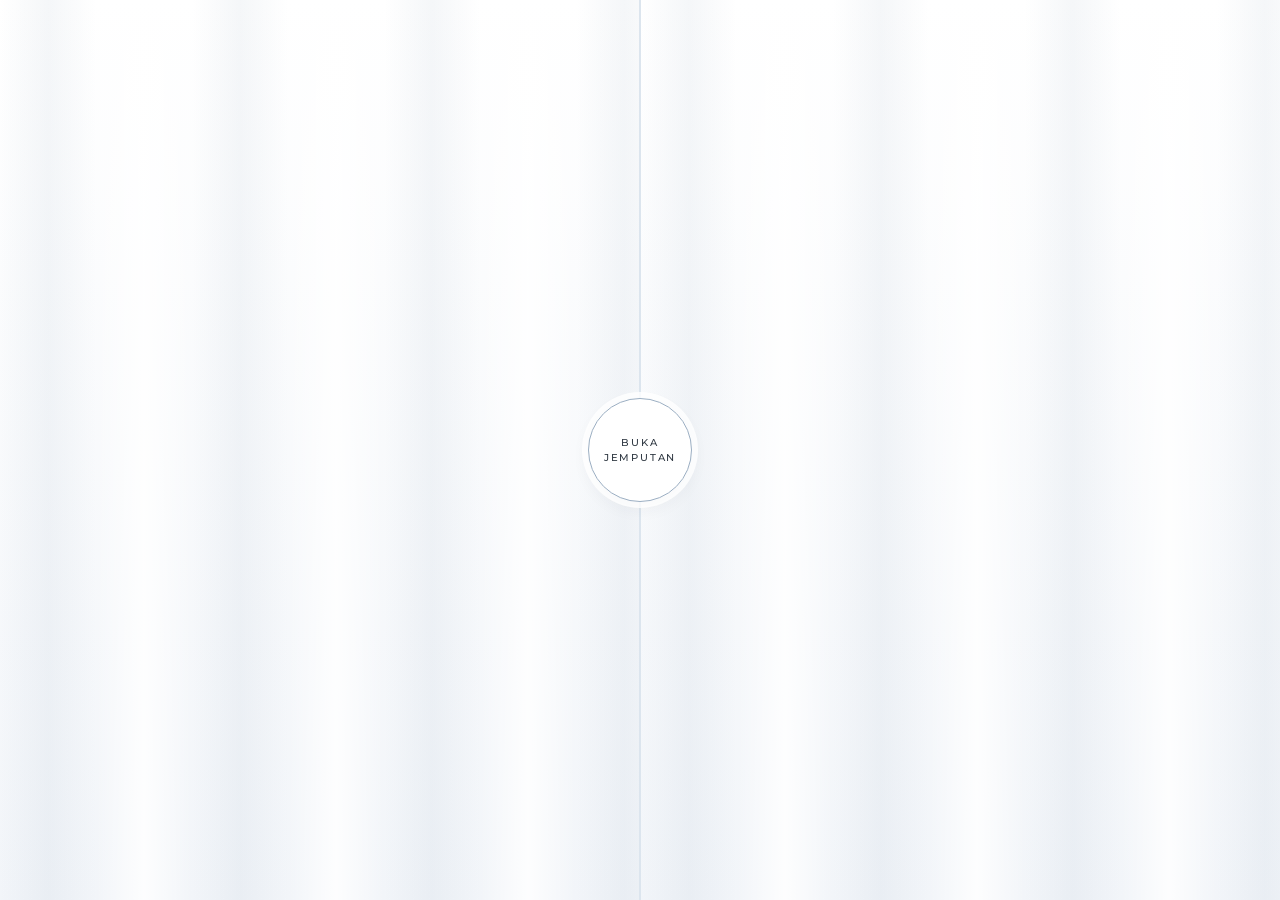
==== index.html @ 025720e4 "Add files via upload" ====
<!doctype html>
<html lang="ms">
<head>
  <meta charset="utf-8">
  <meta name="viewport" content="width=device-width, initial-scale=1, viewport-fit=cover">
  <meta name="theme-color" content="#FFFFFF">
  <meta name="description" content="Join us as we celebrate the beginning of our forever. Hedry &amp; Shafiqah, 1 &amp; 2 January 2027.">
  <title>Hedry &amp; Shafiqah | Wedding Invitation</title>
  <link rel="icon" type="image/png" sizes="any" href="Favicon.png?v=4">
  <link rel="shortcut icon" type="image/png" href="Favicon.png?v=4">
  <link rel="apple-touch-icon" href="Favicon.png?v=4">
  <meta property="og:type" content="website">
  <meta property="og:title" content="Hedry &amp; Shafiqah | Wedding Invitation">
  <meta property="og:description" content="Join us as we celebrate the beginning of our forever. Hedry &amp; Shafiqah, 1 &amp; 2 January 2027.">
  <meta property="og:image" content="Favicon.png?v=4">
  <meta name="twitter:card" content="summary">
  <meta name="twitter:title" content="Hedry &amp; Shafiqah | Wedding Invitation">
  <meta name="twitter:image" content="Favicon.png?v=4">
  <link rel="preconnect" href="https://fonts.googleapis.com">
  <link rel="preconnect" href="https://fonts.gstatic.com" crossorigin>
  <link href="https://fonts.googleapis.com/css2?family=Cormorant+Garamond:wght@600&family=Montserrat:wght@400;500;600&display=swap" rel="stylesheet">
  <link rel="stylesheet" href="https://cdnjs.cloudflare.com/ajax/libs/font-awesome/6.5.2/css/all.min.css" crossorigin="anonymous" referrerpolicy="no-referrer">
  <link rel="stylesheet" href="styles.css">
  <script src="script.js" defer></script>
</head>
<body>
  <main class="stage" id="stage">
    <video class="stage__video" id="invitation-video" playsinline loop preload="auto" aria-label="Video jemputan perkahwinan"></video>

    <div class="stage__placeholder" id="placeholder">
      <span class="stage__kicker">Walimatulurus</span>
      <h1 class="stage__names" id="placeholder-names"></h1>
      <span class="stage__rule" aria-hidden="true"></span>
      <span class="stage__day" id="placeholder-day"></span>
      <span class="stage__date" id="placeholder-date"></span>
    </div>
  </main>

  <div class="gate" id="gate">
    <div class="gate__half gate__half--left"></div>
    <div class="gate__half gate__half--right"></div>
    <button class="gate__button" id="open-invitation" type="button">Buka Jemputan</button>
  </div>

  <nav class="bar" id="bar" aria-label="Menu jemputan">
    <div class="bar__list">
      <button class="bar__item" type="button" data-popup="lokasi">
        <i class="fa-solid fa-location-dot" aria-hidden="true"></i><span>Lokasi</span>
      </button>
      <button class="bar__item" type="button" data-popup="kalendar">
        <i class="fa-regular fa-calendar" aria-hidden="true"></i><span>Kalendar</span>
      </button>
      <button class="bar__item bar__item--featured" type="button" data-popup="kehadiran">
        <span class="bar__float" aria-hidden="true">
          <svg viewBox="0 0 24 24" fill="none" stroke="currentColor" stroke-width="2" stroke-linecap="round" stroke-linejoin="round"><rect width="8" height="4" x="8" y="2" rx="1" ry="1"/><path d="M16 4h2a2 2 0 0 1 2 2v14a2 2 0 0 1-2 2H6a2 2 0 0 1-2-2V6a2 2 0 0 1 2-2h2"/><path d="m9 14 2 2 4-4"/></svg>
        </span><span>Kehadiran</span>
      </button>
      <button class="bar__item" type="button" data-popup="hubungi">
        <i class="fa-solid fa-phone" aria-hidden="true"></i><span>Hubungi</span>
      </button>
      <button class="bar__item" type="button" data-popup="ucapan">
        <i class="fa-regular fa-comment" aria-hidden="true"></i><span>Ucapan</span>
      </button>
    </div>
    <p class="bar__credit">Developed By Hedrysham</p>
  </nav>

  <div class="popup" id="popup" role="dialog" aria-modal="true" hidden>
    <div class="popup__inner">
      <header class="popup__head">
        <h3 class="popup__title" id="popup-title"></h3>
        <button class="popup__close" type="button" data-close aria-label="Tutup"><i class="fa-solid fa-xmark" aria-hidden="true"></i></button>
      </header>
      <div class="popup__body" id="popup-body"></div>
      <button class="popup__back" type="button" data-close>Tutup</button>
    </div>
  </div>

  <div class="toast" id="toast" role="status" aria-live="polite"></div>
</body>
</html>
---- styles.css ----
:root {
  --bg: #FFFFFF;
  --bg-soft: #F7F9FC;
  --ash: #9BAEC2;
  --ash-soft: #DCE5EE;
  --ash-light: #EDF2F7;
  /* Deeper ash blue so white button text stays readable */
  --ash-strong: #6E849C;
  --ink: #303943;
  --muted: #788493;
  --line: #E5EAF0;
  --white: #FFFFFF;
  --sans: "Montserrat", "Helvetica Neue", Arial, sans-serif;
  --bar-height: 60px;
  --credit-h: 20px;
  --bar-total: calc(var(--bar-height) + var(--credit-h) + env(safe-area-inset-bottom));
  --radius: 12px;
  --shadow: 0 1px 2px rgba(48, 57, 67, .04), 0 6px 18px rgba(48, 57, 67, .06);
}

* { box-sizing: border-box; -webkit-tap-highlight-color: transparent; }

html, body { height: 100%; }

body {
  margin: 0;
  min-width: 320px;
  overflow: hidden;
  background: var(--bg-soft);
  color: var(--ink);
  font-family: var(--sans);
  font-size: 13px;
  line-height: 1.6;
  -webkit-font-smoothing: antialiased;
}

button, input, textarea, select { font: inherit; color: inherit; }
button { cursor: pointer; }
[hidden] { display: none !important; }
:focus-visible { outline: 2px solid var(--ash); outline-offset: 2px; }

/* Stage */
.stage {
  position: fixed;
  top: 0;
  left: 50%;
  width: min(100%, 500px);
  height: 100dvh;
  transform: translateX(-50%);
  overflow: hidden;
  background: var(--bg);
}

.stage__video {
  position: absolute;
  inset: 0;
  width: 100%;
  height: 100%;
  object-fit: cover;
  object-position: center;
  display: none;
}

.stage__video.is-ready { display: block; }

.stage__placeholder {
  position: absolute;
  inset: 0;
  display: flex;
  flex-direction: column;
  align-items: center;
  justify-content: center;
  gap: 14px;
  padding: 0 32px calc(var(--bar-total) + 40px);
  text-align: center;
  color: var(--ink);
}

.stage__placeholder.is-hidden { display: none; }
.stage__kicker { font-size: 10px; font-weight: 500; letter-spacing: .32em; text-transform: uppercase; color: var(--muted); }
.stage__names { margin: 0; font-size: clamp(21px, 6.2vw, 26px); font-weight: 600; line-height: 1.3; letter-spacing: .04em; color: var(--ink); overflow-wrap: break-word; }
.stage__rule { display: block; width: 36px; height: 1px; background: var(--ash); }
.stage__day { font-size: 11px; font-weight: 500; letter-spacing: .24em; text-transform: uppercase; color: var(--muted); }
.stage__date { font-size: 13.5px; font-weight: 600; letter-spacing: .2em; color: var(--ash-strong); }

/* Gate (before opening) */
.gate {
  position: fixed;
  z-index: 20;
  inset: 0;
  display: grid;
  place-items: center;
  overflow: hidden;
}

.gate__half {
  position: absolute;
  top: 0;
  bottom: 0;
  width: 50%;
  background:
    repeating-linear-gradient(90deg, rgba(255, 255, 255, 0) 0, rgba(155, 174, 194, .10) 48px, rgba(255, 255, 255, 0) 96px, rgba(255, 255, 255, .85) 144px, rgba(255, 255, 255, 0) 192px),
    linear-gradient(180deg, #FFFFFF, #F2F5F9);
  will-change: transform;
  transition: transform .85s cubic-bezier(.65, 0, .25, 1);
}

.gate__half--left { left: 0; border-right: 1px solid var(--ash-soft); }
.gate__half--right { right: 0; border-left: 1px solid var(--ash-soft); }

.gate__button {
  position: relative;
  display: grid;
  place-items: center;
  width: 104px;
  height: 104px;
  padding: 0 14px;
  border: 1px solid var(--ash);
  border-radius: 50%;
  background: var(--white);
  color: var(--ink);
  font-family: var(--sans);
  font-size: 10px;
  font-weight: 500;
  line-height: 1.5;
  letter-spacing: .18em;
  text-align: center;
  text-transform: uppercase;
  box-shadow: 0 0 0 6px rgba(255, 255, 255, .8), var(--shadow);
  transition: background .25s, transform .2s;
}

.gate__button:hover { background: var(--ash-light); }
.gate__button:active { transform: scale(.97); }

.gate.is-open { pointer-events: none; }
.gate.is-open .gate__button { opacity: 0; transform: scale(.9); transition: opacity .25s ease, transform .3s ease; }
.gate.is-open .gate__half--left { transform: translate3d(-101%, 0, 0); transition-delay: .08s; }
.gate.is-open .gate__half--right { transform: translate3d(101%, 0, 0); transition-delay: .08s; }

/* Bottom bar */
.bar {
  position: fixed;
  z-index: 10;
  right: 0;
  bottom: 0;
  left: 0;
  height: var(--bar-total);
  padding-bottom: env(safe-area-inset-bottom);
  background: var(--white);
  border-top: 1px solid var(--line);
}

.bar__list {
  width: min(100%, 500px);
  height: var(--bar-height);
  margin: 0 auto;
  display: flex;
}

.bar__item {
  position: relative;
  flex: 1 1 0;
  display: flex;
  flex-direction: column;
  align-items: center;
  justify-content: flex-end;
  gap: 5px;
  min-height: 44px;
  padding: 0 0 11px;
  border: 0;
  background: transparent;
  color: var(--muted);
  font-family: var(--sans);
  font-size: 9px;
  font-weight: 500;
  letter-spacing: .06em;
  text-transform: uppercase;
  transition: color .3s ease;
}

.bar__item i { font-size: 15px; line-height: 1; }
.bar__item:hover, .bar__item.is-active { color: var(--ash-strong); }
.bar__item::after { content: ""; position: absolute; top: -1px; left: 50%; width: 28px; height: 2px; background: var(--ash-strong); opacity: 0; transform: translateX(-50%) scaleX(.4); transition: opacity .3s ease, transform .3s ease; }
.bar__item.is-active::after { opacity: 1; transform: translateX(-50%) scaleX(1); }

.bar__item--featured { color: var(--ink); font-weight: 700; }
.bar__float {
  position: relative;
  flex-shrink: 0;
  display: grid;
  place-items: center;
  width: 54px;
  height: 54px;
  margin-top: -10px;
  border: 3px solid var(--white);
  border-radius: 50%;
  background: #3E5066;
  color: var(--white);
  box-shadow: 0 6px 16px rgba(48, 57, 67, .28);
  transition: background .3s ease, transform .3s ease, box-shadow .3s ease;
}
.bar__float::before { content: ""; position: absolute; inset: -3px; border-radius: 50%; border: 2px solid #3E5066; opacity: 0; animation: bar-pulse 2.4s ease-out infinite; }
.bar__float svg { width: 22px; height: 22px; }
.bar__item--featured:hover .bar__float, .bar__item--featured:focus-visible .bar__float { background: #2F3F52; transform: translateY(-2px); }
.bar__item--featured.is-active .bar__float { background: #2F3F52; transform: translateY(-2px); box-shadow: 0 8px 18px rgba(48, 57, 67, .3); }
.bar__item--featured.is-active::after { display: none; }
@keyframes bar-pulse { 0% { opacity: .55; transform: scale(1); } 100% { opacity: 0; transform: scale(1.5); } }
@media (prefers-reduced-motion: reduce) { .bar__float::before { animation: none; } }
.bar__credit { margin: 0; height: var(--credit-h); padding-top: 3px; line-height: 1; text-align: center; font-family: "Cormorant Garamond", Georgia, serif; font-size: 10px; font-weight: 600; letter-spacing: .08em; color: #000; }

/* Popup (sits above the stage, below the nav bar) */
.popup {
  position: fixed;
  z-index: 9;
  top: 0;
  right: 0;
  bottom: var(--bar-total);
  left: 0;
  overflow-y: auto;
  overflow-x: hidden;
  background: var(--bg);
  opacity: 0;
  transform: translateY(14px);
  transition: opacity .3s ease, transform .3s ease;
  scroll-behavior: smooth;
}

.popup.is-open { opacity: 1; transform: none; }

.popup__inner {
  position: relative;
  width: min(100%, 520px);
  min-height: 100%;
  margin: 0 auto;
  padding: 0 20px 40px;
}

.popup[data-view="ucapan"] .popup__inner { padding-bottom: 104px; }

.popup__head {
  position: sticky;
  top: 0;
  z-index: 2;
  display: flex;
  align-items: center;
  justify-content: center;
  min-height: 52px;
  margin: 0 -20px 24px;
  padding: 0 56px;
  background: var(--white);
  border-bottom: 1px solid var(--line);
}

.popup__title { margin: 0; font-size: 11px; font-weight: 600; letter-spacing: .28em; text-transform: uppercase; color: var(--ink); }
.popup__title:empty { display: none; }

.popup__close {
  position: absolute;
  top: 50%;
  right: 8px;
  display: grid;
  place-items: center;
  width: 40px;
  height: 40px;
  border: 0;
  border-radius: 50%;
  background: transparent;
  color: var(--muted);
  font-size: 16px;
  transform: translateY(-50%);
  transition: background .2s, color .2s;
}

.popup__close:hover { background: var(--ash-light); color: var(--ink); }
.popup__close:focus-visible { outline-offset: -6px; }

.popup__back {
  display: block;
  margin: 28px auto 0;
  padding: 10px 18px;
  border: 0;
  background: transparent;
  color: var(--muted);
  font-size: 10px;
  font-weight: 500;
  letter-spacing: .2em;
  text-transform: uppercase;
}

.popup__back:hover { color: var(--ink); }

/* Shared section text */
.eyebrow { margin: 0 0 6px; font-size: 9.5px; font-weight: 500; letter-spacing: .28em; text-transform: uppercase; color: var(--ash-strong); }
.section-title { margin: 0; font-size: 15.5px; font-weight: 600; line-height: 1.35; color: var(--ink); }
.section-sub { margin: 5px 0 0; font-size: 12px; color: var(--muted); }
.section-head { margin-bottom: 20px; text-align: center; }

.card {
  margin-bottom: 14px;
  padding: 20px 18px;
  border: 1px solid var(--line);
  border-radius: var(--radius);
  background: var(--white);
}

.btn {
  display: inline-flex;
  align-items: center;
  justify-content: center;
  gap: 8px;
  flex: 1 1 0;
  min-height: 42px;
  padding: 0 16px;
  border: 1px solid var(--ash);
  border-radius: 10px;
  background: var(--white);
  font-family: var(--sans);
  font-size: 11px;
  font-weight: 500;
  letter-spacing: .1em;
  text-transform: uppercase;
  text-decoration: none;
  color: var(--ink);
  transition: background .2s, border-color .2s, color .2s, transform .15s;
}

.btn:hover, .btn:focus-visible { background: var(--ash-light); border-color: var(--ash-strong); }
.btn:active { transform: scale(.98); }
.btn--solid { border-color: var(--ash-strong); background: var(--ash-strong); color: var(--white); flex-basis: 100%; }
.btn--solid:hover, .btn--solid:focus-visible { background: #5D7289; border-color: #5D7289; color: var(--white); }
.btn[disabled] { opacity: .7; pointer-events: none; }
.btn i { font-size: 13px; }

.btn-row { display: flex; flex-wrap: wrap; gap: 10px; }

/* Location */
.venue { text-align: center; }
.venue__photo { overflow: hidden; margin-bottom: 20px; border-radius: var(--radius); aspect-ratio: 16 / 10; background: var(--ash-light); }
.venue__photo img { display: block; width: 100%; height: 100%; object-fit: cover; }
.venue__name { margin: 0; font-size: 17px; font-weight: 600; line-height: 1.35; color: var(--ink); }
.venue__meta { display: grid; grid-template-columns: 1fr 1fr; margin: 18px 0 20px; padding: 14px 0; border-block: 1px solid var(--line); }
.venue__meta div { padding: 0 8px; }
.venue__meta div + div { border-left: 1px solid var(--line); }
.venue__meta .venue__dress { grid-column: 1 / -1; margin-top: 12px; padding-top: 12px; border-left: 0; border-top: 1px solid var(--line); }
.venue__meta dt { font-size: 9px; font-weight: 500; letter-spacing: .24em; text-transform: uppercase; color: var(--muted); }
.venue__meta dd { margin: 4px 0 0; font-size: 12px; font-weight: 500; line-height: 1.5; color: var(--ink); }
.map { overflow: hidden; margin-bottom: 12px; border: 1px solid var(--line); border-radius: var(--radius); aspect-ratio: 4 / 3; background: var(--ash-light); }
.map iframe { display: block; width: 100%; height: 100%; border: 0; }

/* Calendar */
.countdown { display: grid; grid-template-columns: repeat(4, 1fr); gap: 8px; margin-bottom: 20px; }
.countdown__cell { padding: 13px 2px 10px; border: 1px solid var(--line); border-radius: 10px; background: var(--white); text-align: center; }
.countdown__cell strong { display: block; font-size: clamp(20px, 6vw, 25px); font-weight: 600; line-height: 1; color: var(--ash-strong); font-variant-numeric: tabular-nums; }
.countdown__cell span { display: block; margin-top: 7px; font-size: 8.5px; font-weight: 500; letter-spacing: .16em; text-transform: uppercase; color: var(--muted); }
.cal__done { margin: 0 0 18px; text-align: center; font-size: 13px; font-weight: 500; color: var(--ink); }
.cal__date { margin: 0 0 18px; text-align: center; font-size: 12px; line-height: 1.7; color: var(--muted); }
.cal__date strong { font-weight: 600; color: var(--ink); }

/* Atur cara timeline */
.agenda { margin: 0 0 20px; padding: 20px 18px 4px; border: 1px solid var(--line); border-radius: var(--radius); background: var(--white); }
.agenda__title { margin-bottom: 18px; text-align: center; }
.agenda__list { position: relative; margin: 0 auto; padding: 0; max-width: 260px; list-style: none; }
.agenda__list::before { content: ""; position: absolute; top: 15px; bottom: 32px; left: 15px; width: 1px; background: var(--ash-soft); }
.agenda__item { position: relative; display: grid; grid-template-columns: 30px 1fr; column-gap: 14px; align-items: center; padding-bottom: 18px; }
.agenda__dot { grid-row: span 2; display: grid; place-items: center; width: 30px; height: 30px; border: 1px solid var(--ash); border-radius: 50%; background: var(--white); color: var(--ash-strong); font-size: 12px; }
.agenda__time { font-size: 14px; font-weight: 600; line-height: 1.3; letter-spacing: .04em; color: var(--ash-strong); }
.agenda__label { font-size: 12px; color: var(--ink); }

/* Contact */
.contact { display: flex; flex-direction: column; gap: 14px; }
.contact__side { margin: 0; font-size: 9px; font-weight: 500; letter-spacing: .24em; text-transform: uppercase; color: var(--ash-strong); }
.contact__name { margin: 4px 0 2px; font-size: 14.5px; font-weight: 600; color: var(--ink); }
.contact__phone { margin: 0; font-size: 12px; color: var(--muted); }
.contact__actions { display: grid; grid-template-columns: 1fr 42px; gap: 8px; }
.contact__actions .btn { padding: 0 12px; letter-spacing: .06em; }
.btn--icon { padding: 0 !important; color: var(--ash-strong); }
.btn--wa i { font-size: 15px; }

/* Forms */
.field { position: relative; display: block; margin-bottom: 16px; }
.field__label, .choices legend { display: block; margin-bottom: 7px; padding: 0; font-size: 10px; font-weight: 600; letter-spacing: .14em; text-transform: uppercase; color: var(--muted); }
.field input, .field textarea, .field select {
  display: block;
  width: 100%;
  padding: 10px 12px;
  border: 1px solid var(--line);
  border-radius: 10px;
  background: var(--white);
  font-size: 16px;
  outline: none;
  appearance: none;
  transition: border-color .2s, box-shadow .2s;
}
.field input::placeholder, .field textarea::placeholder { color: #A3ADB8; }
.field textarea { min-height: 96px; resize: vertical; }
.field input:focus, .field textarea:focus, .field select:focus { border-color: var(--ash); box-shadow: 0 0 0 3px var(--ash-light); }
.field--select::after { content: ""; position: absolute; right: 16px; bottom: 19px; width: 6px; height: 6px; border-right: 1.5px solid var(--muted); border-bottom: 1.5px solid var(--muted); transform: rotate(45deg); pointer-events: none; }

.choices { margin: 0 0 16px; border: 0; padding: 0; }
.choices div { display: grid; grid-template-columns: 1fr 1fr; gap: 8px; }
.choices label { position: relative; display: block; }
.choices input { position: absolute; opacity: 0; inset: 0; }
.choices label span { display: flex; align-items: center; justify-content: center; min-height: 42px; border: 1px solid var(--line); border-radius: 10px; background: var(--white); font-size: 12px; font-weight: 500; transition: border-color .2s, background .2s, color .2s; cursor: pointer; }
.choices input:checked + span { border-color: var(--ash-strong); background: var(--ash-light); color: var(--ink); box-shadow: inset 0 0 0 1px var(--ash-strong); }
.choices input:focus-visible + span { outline: 2px solid var(--ash); outline-offset: 2px; }

.form-note { margin: 12px 0 0; text-align: center; font-size: 10.5px; line-height: 1.6; color: var(--muted); }
.form-error { min-height: 18px; margin: 0 0 6px; font-size: 11px; color: #B04A4A; }
.form-card .btn { width: 100%; }
.spinner { width: 14px; height: 14px; border: 2px solid rgba(255, 255, 255, .4); border-top-color: var(--white); border-radius: 50%; animation: spin .7s linear infinite; }
@keyframes spin { to { transform: rotate(360deg); } }

.success { text-align: center; padding: 26px 14px; }
.success__icon { display: grid; place-items: center; width: 48px; height: 48px; margin: 0 auto 14px; border-radius: 50%; background: var(--ash-light); color: var(--ash-strong); font-size: 19px; }
.success h4 { margin: 0 0 6px; font-size: 15.5px; font-weight: 600; color: var(--ink); }
.success p { margin: 0; font-size: 12px; line-height: 1.6; color: var(--muted); }

/* Wishes */
.wishes__count { margin: 0 0 4px; font-size: 10px; font-weight: 600; letter-spacing: .2em; text-transform: uppercase; color: var(--muted); }
.wishes { margin: 0 0 28px; padding: 0; list-style: none; border-top: 1px solid var(--line); }
.wish { padding: 15px 2px; border-bottom: 1px solid var(--line); }
.wish__name { margin: 0 0 3px; font-size: 12px; font-weight: 600; color: var(--ink); overflow-wrap: anywhere; }
.wish__msg { margin: 0; font-size: 13px; line-height: 1.6; color: #4A5562; overflow-wrap: anywhere; white-space: pre-line; }
.wishes__empty { margin: 0 0 28px; padding: 24px 0; border-block: 1px solid var(--line); text-align: center; font-size: 12px; color: var(--muted); }
.wish-form { scroll-margin-top: 68px; }

/* Floating "Tulis Ucapan" button */
.fab {
  position: fixed;
  z-index: 5;
  left: 50%;
  bottom: calc(var(--bar-total) + 22px);
  display: inline-flex;
  align-items: center;
  justify-content: center;
  gap: 8px;
  width: min(calc(100% - 32px), 480px);
  min-height: 42px;
  padding: 0 20px;
  border: 0;
  border-radius: 999px;
  background: var(--ash-strong);
  color: var(--white);
  font-size: 11px;
  font-weight: 500;
  letter-spacing: .12em;
  text-transform: uppercase;
  box-shadow: 0 6px 18px rgba(48, 57, 67, .16);
  transform: translateX(-50%);
  transition: opacity .25s, visibility .25s, background .2s;
}
.fab:hover { background: #5D7289; }
.fab.is-hidden { opacity: 0; visibility: hidden; }

/* Toast */
.toast {
  position: fixed;
  z-index: 40;
  top: calc(16px + env(safe-area-inset-top));
  left: 50%;
  max-width: calc(100% - 40px);
  padding: 10px 16px;
  border-radius: 10px;
  background: var(--ink);
  color: var(--white);
  font-size: 12px;
  opacity: 0;
  pointer-events: none;
  transform: translate(-50%, -8px);
  transition: opacity .25s, transform .25s;
}
.toast.is-visible { opacity: 1; transform: translate(-50%, 0); }

@media (min-width: 641px) {
  .fab { left: auto; right: max(24px, calc(50% - 380px)); width: auto; transform: none; }
}

@media (max-width: 360px) {
  .btn { font-size: 10.5px; padding: 0 10px; }
  .bar__item { font-size: 8.5px; }
  .countdown { gap: 6px; }
  .contact__actions .btn { padding: 0 8px; font-size: 10px; letter-spacing: .02em; white-space: nowrap; }
}

@media (prefers-reduced-motion: reduce) {
  *, *::before, *::after { animation-duration: .01ms !important; animation-iteration-count: 1 !important; transition-duration: .01ms !important; }
}

/* Small colour accents (kept subtle): one soft hue per function */
:root { --c-loc: #D98B7C; --c-cal: #7FA7C9; --c-call: #6FB38F; --c-wish: #C9A46A; --c-yes: #5FA283; --c-no: #D9806F; }
.bar__item[data-popup="lokasi"] i { color: var(--c-loc); }
.bar__item[data-popup="kalendar"] i { color: var(--c-cal); }
.bar__item[data-popup="hubungi"] i { color: var(--c-call); }
.bar__item[data-popup="ucapan"] i { color: var(--c-wish); }
.bar__item::after { background: var(--c-cal); }
.btn:not(.btn--solid) { border-color: var(--ash-soft); }
.btn:not(.btn--solid) i { color: var(--c-loc); }
.btn--solid { box-shadow: 0 3px 10px rgba(110, 132, 156, .25); }
.btn--wa i { color: #fff; }
.btn--icon { color: var(--c-call); border-color: #CFE6DA; background: #F2FAF6; }
.countdown__cell { border-top: 2px solid var(--c-cal); }
.countdown__cell:nth-child(2) { border-top-color: var(--c-call); }
.countdown__cell:nth-child(3) { border-top-color: var(--c-wish); }
.countdown__cell:nth-child(4) { border-top-color: var(--c-loc); }
.contact__side { color: var(--c-loc); }
.choices label:first-child input:checked + span { border-color: var(--c-yes); background: #EFF8F3; box-shadow: inset 0 0 0 1px var(--c-yes); }
.choices label:last-child input:checked + span { border-color: var(--c-no); background: #FCF0ED; box-shadow: inset 0 0 0 1px var(--c-no); }
.wish__name::before { content: ""; display: inline-block; width: 6px; height: 6px; margin-right: 7px; border-radius: 50%; background: var(--c-wish); vertical-align: middle; }
.wishes__count { color: var(--c-wish); }
.success__icon { background: #EFF8F3; color: var(--c-yes); }
.popup__title { border-bottom: 2px solid var(--c-wish); padding-bottom: 4px; }
.popup__title:empty { border: 0; }
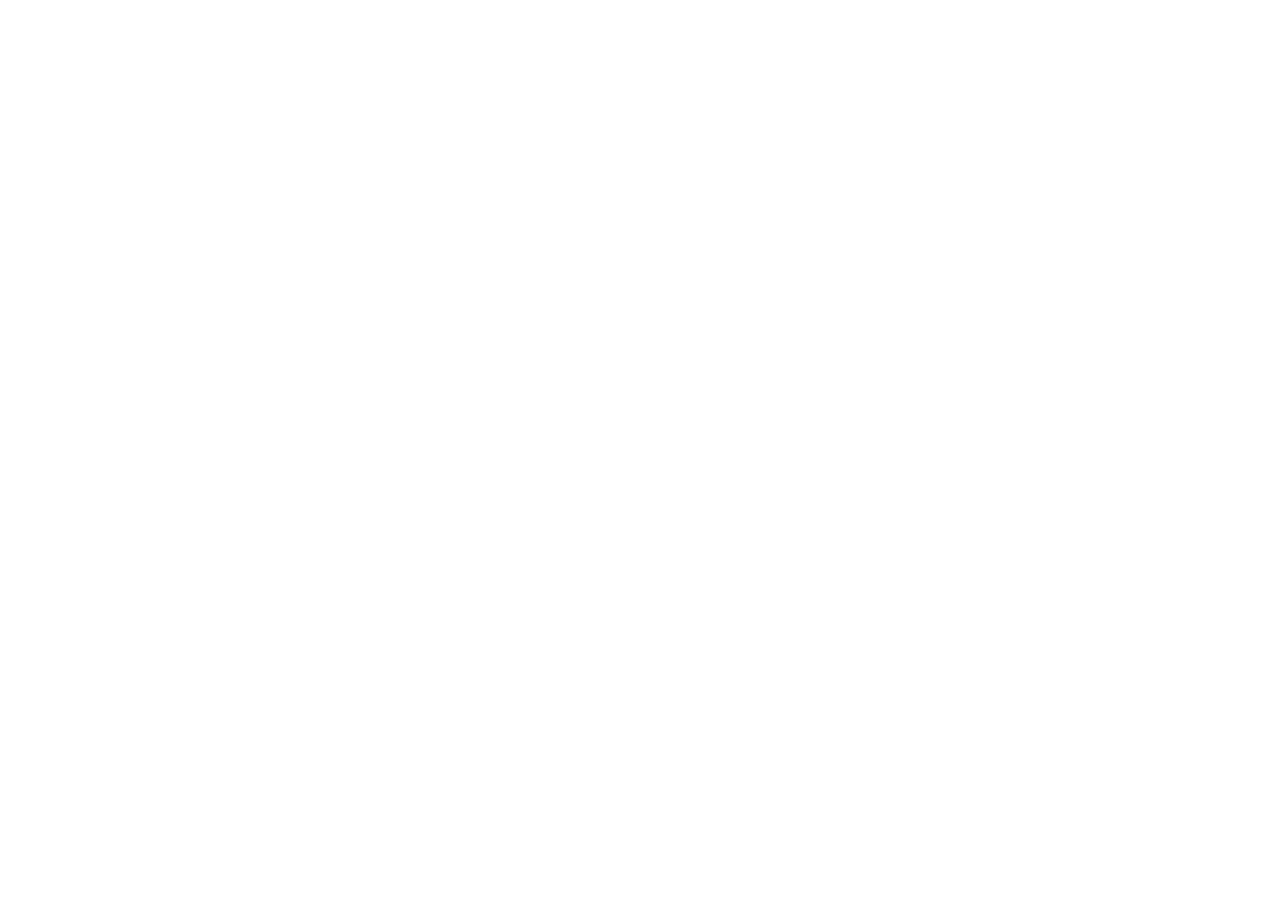
==== commit 88c55794: "Update index.html" ====
--- a/index.html
+++ b/index.html
@@ -1,81 +1,10 @@
-<!doctype html>
-<html lang="ms">
+<!DOCTYPE html>
+<html lang="en">
 <head>
-  <meta charset="utf-8">
-  <meta name="viewport" content="width=device-width, initial-scale=1, viewport-fit=cover">
-  <meta name="theme-color" content="#FFFFFF">
-  <meta name="description" content="Join us as we celebrate the beginning of our forever. Hedry &amp; Shafiqah, 1 &amp; 2 January 2027.">
-  <title>Hedry &amp; Shafiqah | Wedding Invitation</title>
-  <link rel="icon" type="image/png" sizes="any" href="Favicon.png?v=4">
-  <link rel="shortcut icon" type="image/png" href="Favicon.png?v=4">
-  <link rel="apple-touch-icon" href="Favicon.png?v=4">
-  <meta property="og:type" content="website">
-  <meta property="og:title" content="Hedry &amp; Shafiqah | Wedding Invitation">
-  <meta property="og:description" content="Join us as we celebrate the beginning of our forever. Hedry &amp; Shafiqah, 1 &amp; 2 January 2027.">
-  <meta property="og:image" content="Favicon.png?v=4">
-  <meta name="twitter:card" content="summary">
-  <meta name="twitter:title" content="Hedry &amp; Shafiqah | Wedding Invitation">
-  <meta name="twitter:image" content="Favicon.png?v=4">
-  <link rel="preconnect" href="https://fonts.googleapis.com">
-  <link rel="preconnect" href="https://fonts.gstatic.com" crossorigin>
-  <link href="https://fonts.googleapis.com/css2?family=Cormorant+Garamond:wght@600&family=Montserrat:wght@400;500;600&display=swap" rel="stylesheet">
-  <link rel="stylesheet" href="https://cdnjs.cloudflare.com/ajax/libs/font-awesome/6.5.2/css/all.min.css" crossorigin="anonymous" referrerpolicy="no-referrer">
-  <link rel="stylesheet" href="styles.css">
-  <script src="script.js" defer></script>
+    <meta charset="UTF-8">
+    <meta name="viewport" content="width=device-width, initial-scale=1.0">
+    <title>Jemput.online</title>
 </head>
 <body>
-  <main class="stage" id="stage">
-    <video class="stage__video" id="invitation-video" playsinline loop preload="auto" aria-label="Video jemputan perkahwinan"></video>
-
-    <div class="stage__placeholder" id="placeholder">
-      <span class="stage__kicker">Walimatulurus</span>
-      <h1 class="stage__names" id="placeholder-names"></h1>
-      <span class="stage__rule" aria-hidden="true"></span>
-      <span class="stage__day" id="placeholder-day"></span>
-      <span class="stage__date" id="placeholder-date"></span>
-    </div>
-  </main>
-
-  <div class="gate" id="gate">
-    <div class="gate__half gate__half--left"></div>
-    <div class="gate__half gate__half--right"></div>
-    <button class="gate__button" id="open-invitation" type="button">Buka Jemputan</button>
-  </div>
-
-  <nav class="bar" id="bar" aria-label="Menu jemputan">
-    <div class="bar__list">
-      <button class="bar__item" type="button" data-popup="lokasi">
-        <i class="fa-solid fa-location-dot" aria-hidden="true"></i><span>Lokasi</span>
-      </button>
-      <button class="bar__item" type="button" data-popup="kalendar">
-        <i class="fa-regular fa-calendar" aria-hidden="true"></i><span>Kalendar</span>
-      </button>
-      <button class="bar__item bar__item--featured" type="button" data-popup="kehadiran">
-        <span class="bar__float" aria-hidden="true">
-          <svg viewBox="0 0 24 24" fill="none" stroke="currentColor" stroke-width="2" stroke-linecap="round" stroke-linejoin="round"><rect width="8" height="4" x="8" y="2" rx="1" ry="1"/><path d="M16 4h2a2 2 0 0 1 2 2v14a2 2 0 0 1-2 2H6a2 2 0 0 1-2-2V6a2 2 0 0 1 2-2h2"/><path d="m9 14 2 2 4-4"/></svg>
-        </span><span>Kehadiran</span>
-      </button>
-      <button class="bar__item" type="button" data-popup="hubungi">
-        <i class="fa-solid fa-phone" aria-hidden="true"></i><span>Hubungi</span>
-      </button>
-      <button class="bar__item" type="button" data-popup="ucapan">
-        <i class="fa-regular fa-comment" aria-hidden="true"></i><span>Ucapan</span>
-      </button>
-    </div>
-    <p class="bar__credit">Developed By Hedrysham</p>
-  </nav>
-
-  <div class="popup" id="popup" role="dialog" aria-modal="true" hidden>
-    <div class="popup__inner">
-      <header class="popup__head">
-        <h3 class="popup__title" id="popup-title"></h3>
-        <button class="popup__close" type="button" data-close aria-label="Tutup"><i class="fa-solid fa-xmark" aria-hidden="true"></i></button>
-      </header>
-      <div class="popup__body" id="popup-body"></div>
-      <button class="popup__back" type="button" data-close>Tutup</button>
-    </div>
-  </div>
-
-  <div class="toast" id="toast" role="status" aria-live="polite"></div>
 </body>
 </html>
